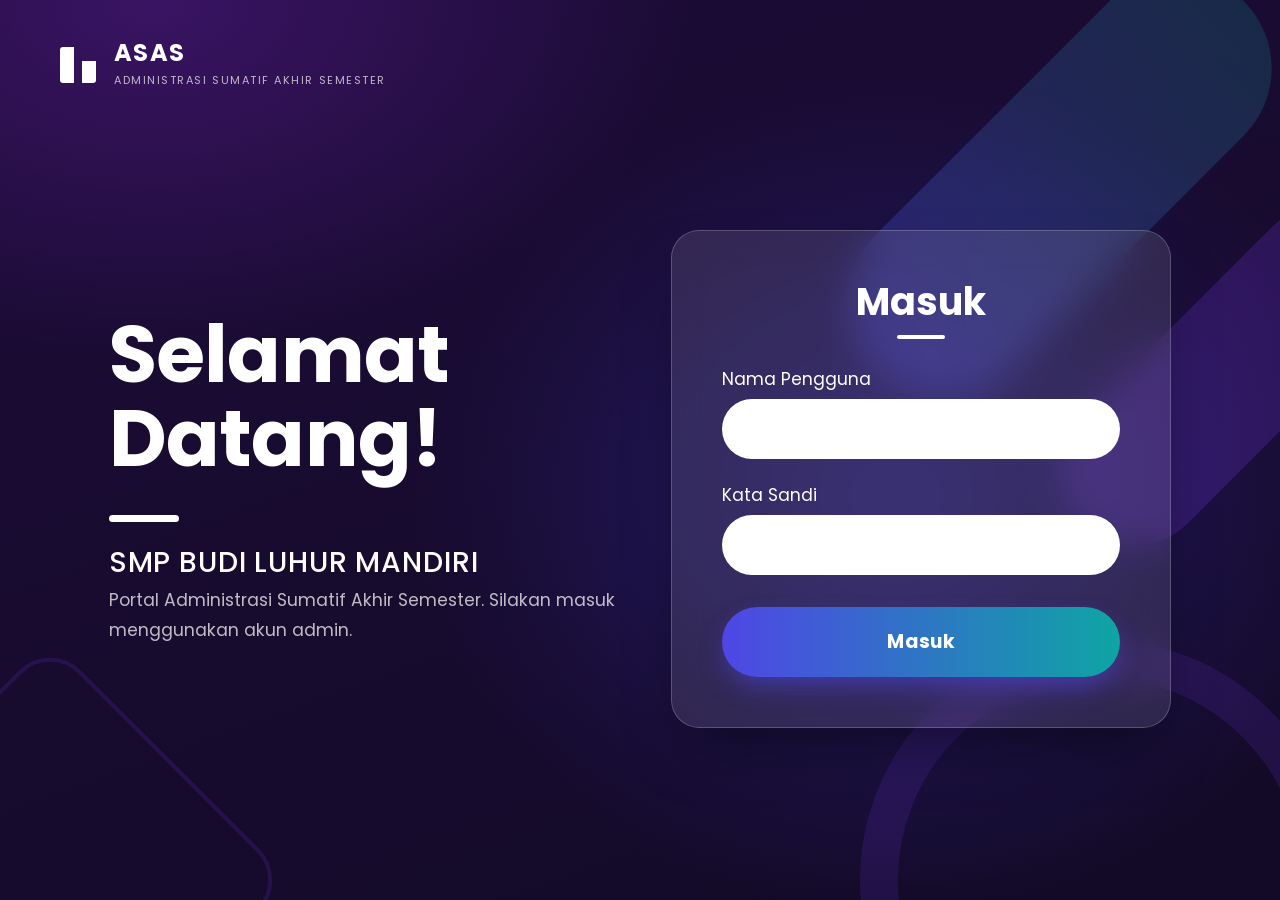
==== index.html @ 79675b24 "Upload pertama" ====
<!DOCTYPE html>
<html lang="id">
<head>
<meta charset="utf-8">
<meta name="viewport" content="width=device-width, initial-scale=1">
<title>ASAS — Administrasi Sumatif Akhir Semester</title>
<meta name="description" content="Aplikasi pembuat Kartu Sumatif, Daftar Hadir, dan Berita Acara sumatif akhir semester.">
<meta name="theme-color" content="#4F46E5">
<link rel="icon" id="favicon" href="data:image/svg+xml,%3Csvg xmlns='http://www.w3.org/2000/svg' viewBox='0 0 32 32'%3E%3Crect width='32' height='32' rx='8' fill='%234F46E5'/%3E%3Cpath d='M9 22V10h3v12zm6 0v-7h3v7zm6 0v-4h3v4z' fill='%23fff'/%3E%3C/svg%3E">
<link rel="preconnect" href="https://script.google.com">
<link rel="preconnect" href="https://script.googleusercontent.com">
<link rel="preconnect" href="https://fonts.googleapis.com">
<link rel="preconnect" href="https://fonts.gstatic.com" crossorigin>
<link rel="stylesheet" href="https://fonts.googleapis.com/css2?family=Inter:wght@400;500;600;700&family=Poppins:wght@400;500;700&display=swap">
<link rel="stylesheet" href="css/style.css">
<script>
/* Sebelum gambar pertama: pasang warna tema & tentukan layar (login / aplikasi) dari cache perangkat → tanpa kedip. */
(function () {
  try {
    var g = function (k) { var v = localStorage.getItem('asas:v1:' + k); return v ? JSON.parse(v) : null; };
    var pub = g('pub') || {}, ses = g('ses');
    var r = document.documentElement;
    if (pub.warna1) r.style.setProperty('--p', pub.warna1);
    if (pub.warna2) r.style.setProperty('--s', pub.warna2);
    r.className = (ses && ses.exp > Date.now() && localStorage.getItem('asas:v1:db')) ? 'is-app' : 'is-login';
  } catch (e) { document.documentElement.className = 'is-login'; }
})();
</script>
</head>
<body>

<!-- ================= HALAMAN LOGIN ================= -->
<div id="login">
  <div class="lg-shape lg-s1"></div><div class="lg-shape lg-s2"></div><div class="lg-shape lg-s3"></div><div class="lg-shape lg-s4"></div>
  <header class="lg-brand">
    <span id="lg-logo" class="lg-logo"></span>
    <span><b>ASAS</b><small id="lg-brand-sub">Administrasi Sumatif Akhir Semester</small></span>
  </header>
  <main class="lg-main">
    <section class="lg-left">
      <h1>Selamat<br>Datang!</h1>
      <span class="lg-bar"></span>
      <h2 id="lg-sekolah"></h2>
      <p>Portal Administrasi Sumatif Akhir Semester. Silakan masuk menggunakan akun admin.</p>
    </section>
    <form id="lg-form" class="lg-card" autocomplete="on">
      <h3>Masuk</h3><span class="lg-bar sm"></span>
      <label for="lg-u">Nama Pengguna</label>
      <input id="lg-u" name="username" autocomplete="username" required>
      <label for="lg-p">Kata Sandi</label>
      <input id="lg-p" name="password" type="password" autocomplete="current-password" required>
      <div id="lg-err" class="lg-err" role="alert"></div>
      <button id="lg-btn" type="submit">Masuk</button>
    </form>
  </main>
</div>

<!-- ================= APLIKASI ================= -->
<div id="app">
  <aside id="side">
    <div class="sd-brand"><span id="sd-logo" class="sd-logo"></span><span><b id="sd-nama">ASAS</b><small>PORTAL ASAS</small></span></div>
    <nav id="nav"></nav>
    <button class="sd-out" data-act="keluar"></button>
  </aside>
  <div id="side-bg" data-act="tutupMenu"></div>
  <div id="main">
    <header id="top">
      <button class="ib only-m" data-act="bukaMenu" aria-label="Menu"></button>
      <div id="crumb"></div>
      <span class="grow"></span>
      <span id="sync" class="chip"></span>
      <span id="ta" class="chip chip-ok hide-m"></span>
      <span class="top-user hide-m"><span class="ava-u"></span><span><b id="top-user">Admin</b><small>Administrator</small></span></span>
    </header>
    <div id="demo-bar" hidden>MODE DEMO — backend belum disambungkan. Data hanya tersimpan di perangkat ini. Isi <code>js/config.js</code> dengan URL /exec untuk memakai Google Sheets.</div>
    <div id="pages"></div>
  </div>
</div>

<div id="toasts" aria-live="polite"></div>
<div id="print-root"></div>

<script defer src="js/config.js"></script>
<script defer src="js/core.js"></script>
<script defer src="js/pages.js"></script>
<script defer src="js/design.js"></script>
<script defer src="js/cetak.js"></script>
</body>
</html>
---- css/style.css ----
/* ============================================================
   ASAS — Lembar gaya (token dari DESIGN.md, warna tema via --p / --s)
   ============================================================ */
:root {
  --p: #4F46E5; --s: #0EA5A4;
  --p-d: color-mix(in srgb, var(--p) 86%, #000);
  --p-50: color-mix(in srgb, var(--p) 9%, #fff);
  --p-100: color-mix(in srgb, var(--p) 16%, #fff);
  --s-50: color-mix(in srgb, var(--s) 12%, #fff);
  --bg: #F8FAFC; --sf: #fff; --tx: #1E293B; --mu: #64748B; --bd: #E2E8F0;
  --ok: #10B981; --ok-bg: #ECFDF5; --ok-tx: #065F46;
  --wa-bg: #FFFBEB; --wa-tx: #92400E; --er-bg: #FEF2F2; --er-tx: #991B1B; --er: #DC2626;
  --r: 8px; --r-lg: 12px;
  --sh: 0 1px 3px 0 rgba(0,0,0,.05); --sh-2: 0 4px 6px -1px rgba(0,0,0,.07), 0 2px 4px -2px rgba(0,0,0,.05);
}
* { box-sizing: border-box; }
html, body { margin: 0; height: 100%; }
body { font: 400 14px/20px Inter, system-ui, -apple-system, "Segoe UI", Roboto, sans-serif; color: var(--tx); background: var(--bg); -webkit-font-smoothing: antialiased; font-feature-settings: "tnum"; }
h1, h2, h3, h4, p { margin: 0; }
button, input, select, textarea { font: inherit; color: inherit; }
button { cursor: pointer; }
svg.ic { width: 20px; height: 20px; flex: none; fill: none; stroke: currentColor; stroke-width: 2; stroke-linecap: round; stroke-linejoin: round; }
[hidden] { display: none !important; }
.grow { flex: 1; }
.mu { color: var(--mu); }
.row { display: flex; align-items: center; gap: 8px; flex-wrap: wrap; }
.mono { font-family: ui-monospace, SFMono-Regular, Menlo, Consolas, monospace; font-size: 13px; }

/* ---------- pergantian layar tanpa kedip ---------- */
#login, #app { display: none; }
.is-login #login { display: flex; }
.is-app #app { display: flex; }

/* ================= LOGIN ================= */
#login { position: fixed; inset: 0; flex-direction: column; overflow: auto; color: #fff; font-family: Poppins, Inter, sans-serif;
  background: radial-gradient(900px 600px at 12% 0%, #3a1463 0%, transparent 60%), radial-gradient(800px 700px at 70% 55%, #241a66 0%, transparent 60%), linear-gradient(160deg, #1d0b38 0%, #170b2e 55%, #120a26 100%);
  background-size: cover; background-position: center; }
#login.has-bg { background-image: linear-gradient(rgba(10,6,24,.55), rgba(10,6,24,.55)), var(--lg-bg); }
#login.has-bg .lg-shape { display: none; }
.lg-shape { position: absolute; pointer-events: none; }
.lg-s1 { width: 520px; height: 190px; right: -40px; top: 90px; border-radius: 999px; transform: rotate(-45deg); background: linear-gradient(90deg, color-mix(in srgb, var(--p) 55%, transparent), color-mix(in srgb, var(--s) 35%, transparent)); opacity: .55; }
.lg-s2 { width: 420px; height: 150px; right: -160px; top: 300px; border-radius: 999px; transform: rotate(-45deg); background: rgba(124,58,237,.22); }
.lg-s3 { width: 480px; height: 480px; right: -60px; bottom: -220px; border-radius: 50%; border: 38px solid rgba(124,58,237,.14); }
.lg-s4 { width: 340px; height: 340px; left: -120px; bottom: -150px; border-radius: 44px; transform: rotate(45deg); border: 4px solid rgba(124,58,237,.16); }
.lg-brand { position: relative; display: flex; align-items: center; gap: 14px; padding: 40px 56px 0; }
.lg-brand b { display: block; font-size: 24px; font-weight: 700; letter-spacing: .06em; line-height: 1.1; }
.lg-brand small { display: block; font-size: 11px; letter-spacing: .14em; text-transform: uppercase; opacity: .7; margin-top: 4px; }
.lg-logo { width: 44px; height: 44px; display: grid; place-items: center; }
.lg-logo img { max-width: 100%; max-height: 100%; object-fit: contain; }
.lg-logo:empty::before { content: ""; width: 36px; height: 36px; background: linear-gradient(#fff, #fff) 0 0 / 14px 36px no-repeat, linear-gradient(#fff, #fff) 22px 14px / 14px 22px no-repeat; border-radius: 3px; }
.lg-main { position: relative; flex: 1; display: flex; align-items: center; justify-content: space-between; gap: 48px; padding: 40px clamp(24px, 8.5vw, 140px) 72px; }
.lg-left { max-width: 620px; }
.lg-left h1 { font-size: clamp(44px, 6.2vw, 84px); line-height: 1.06; font-weight: 700; letter-spacing: -.01em; }
.lg-bar { display: block; width: 70px; height: 7px; border-radius: 4px; background: #fff; margin: 34px 0 30px; }
.lg-bar.sm { width: 48px; height: 4px; margin: 10px auto 30px; }
.lg-left h2 { font-size: clamp(20px, 2.2vw, 30px); font-weight: 500; letter-spacing: .03em; min-height: 1px; }
.lg-left h2:empty { display: none; }
.lg-left p { margin-top: 14px; font-size: clamp(14px, 1.35vw, 18px); line-height: 1.7; opacity: .72; max-width: 600px; }
.lg-card { flex: 0 0 auto; width: min(100%, 500px); padding: 48px 50px 50px; border-radius: 28px; background: rgba(255,255,255,.1); border: 1px solid rgba(255,255,255,.2); -webkit-backdrop-filter: blur(18px); backdrop-filter: blur(18px); box-shadow: 0 30px 60px -20px rgba(0,0,0,.5); display: flex; flex-direction: column; }
.lg-card h3 { text-align: center; font-size: 38px; line-height: 1.2; font-weight: 700; }
.lg-card label { font-size: 17px; margin: 0 0 10px; }
.lg-card input { height: 60px; border-radius: 999px; border: 2px solid transparent; background: #fff; color: #1E293B; padding: 0 26px; font-size: 16px; margin-bottom: 26px; outline: none; }
.lg-card input:focus { border-color: var(--s); box-shadow: 0 0 0 4px color-mix(in srgb, var(--s) 35%, transparent); }
.lg-card button { height: 70px; margin-top: 6px; border: 0; border-radius: 999px; color: #fff; font-size: 19px; font-weight: 700; letter-spacing: .02em; background: linear-gradient(90deg, var(--p), var(--s)); box-shadow: 0 12px 28px -8px color-mix(in srgb, var(--p) 70%, transparent); transition: transform .12s, filter .12s; }
.lg-card button:hover { filter: brightness(1.08); }
.lg-card button:active { transform: scale(.985); }
.lg-card button:disabled { opacity: .75; cursor: progress; }
.lg-err { min-height: 0; font-size: 14px; color: #fecaca; text-align: center; }
.lg-err:not(:empty) { margin: -8px 0 14px; padding: 10px 14px; border-radius: 12px; background: rgba(220,38,38,.25); }
@media (max-width: 900px) {
  .lg-brand { padding: 24px 24px 0; }
  .lg-main { flex-direction: column; align-items: stretch; justify-content: flex-start; gap: 28px; padding: 28px 24px 40px; }
  .lg-left p { display: none; } .lg-bar { margin: 18px 0 16px; height: 5px; }
  .lg-card { width: 100%; padding: 30px 24px 32px; border-radius: 22px; }
  .lg-card h3 { font-size: 28px; } .lg-card input { height: 52px; margin-bottom: 18px; } .lg-card button { height: 56px; font-size: 17px; }
  .lg-card label { font-size: 15px; }
}

/* ================= KERANGKA APLIKASI ================= */
#app { min-height: 100%; }
#side { position: fixed; inset: 0 auto 0 0; width: 240px; background: var(--sf); border-right: 1px solid var(--bd); display: flex; flex-direction: column; z-index: 30; }
.sd-brand { height: 64px; flex: none; display: flex; align-items: center; gap: 12px; padding: 0 20px; border-bottom: 1px solid var(--bd); }
.sd-brand b { display: block; font-size: 15px; font-weight: 600; line-height: 18px; max-width: 150px; white-space: nowrap; overflow: hidden; text-overflow: ellipsis; }
.sd-brand small { display: block; font-size: 11px; letter-spacing: .06em; color: var(--mu); }
.sd-logo { width: 36px; height: 36px; flex: none; border-radius: 9px; display: grid; place-items: center; background: var(--p); color: #fff; overflow: hidden; }
.sd-logo.has-img { background: none; border-radius: 0; }
.sd-logo img { max-width: 100%; max-height: 100%; object-fit: contain; }
#nav { flex: 1; overflow: auto; padding: 14px 0; }
#nav a { display: flex; align-items: center; gap: 12px; height: 44px; margin: 2px 6px 2px 4px; padding: 0 16px 0 17px; border-left: 3px solid transparent; border-radius: 0 8px 8px 0; color: var(--tx); text-decoration: none; font-weight: 500; font-size: 14px; }
#nav a:hover { background: var(--bg); }
#nav a.on { background: var(--p-50); color: var(--p); border-left-color: var(--p); }
.sd-out { display: flex; align-items: center; gap: 12px; height: 60px; padding: 0 24px; border: 0; border-top: 1px solid var(--bd); background: none; color: var(--mu); font-weight: 500; }
.sd-out:hover { color: var(--er); }
#main { flex: 1; min-width: 0; margin-left: 240px; display: flex; flex-direction: column; }
#top { position: sticky; top: 0; z-index: 20; height: 64px; flex: none; display: flex; align-items: center; gap: 14px; padding: 0 32px; background: rgba(255,255,255,.92); backdrop-filter: blur(8px); border-bottom: 1px solid var(--bd); }
#crumb { font-size: 12px; font-weight: 600; letter-spacing: .06em; text-transform: uppercase; color: var(--mu); white-space: nowrap; overflow: hidden; text-overflow: ellipsis; }
#crumb b { color: var(--tx); font-weight: 600; }
.top-user { display: flex; align-items: center; gap: 10px; padding-left: 14px; border-left: 1px solid var(--bd); }
.top-user b { display: block; font-size: 13px; font-weight: 600; line-height: 16px; } .top-user small { display: block; font-size: 12px; color: var(--mu); line-height: 14px; }
.ava-u { width: 36px; height: 36px; border-radius: 50%; background: var(--p); color: #fff; display: grid; place-items: center; }
#demo-bar { padding: 8px 32px; background: var(--wa-bg); color: var(--wa-tx); font-size: 12.5px; border-bottom: 1px solid #FDE68A; }
#demo-bar code { background: #FEF3C7; padding: 1px 5px; border-radius: 4px; }
#pages { padding: 24px 32px 48px; }
.only-m { display: none !important; }
#side-bg { display: none; }
@media (max-width: 1023px) {
  #side { transform: translateX(-100%); transition: transform .2s; box-shadow: var(--sh-2); }
  .menu-open #side { transform: none; }
  .menu-open #side-bg { display: block; position: fixed; inset: 0; background: rgba(15,23,42,.4); z-index: 25; }
  #main { margin-left: 0; } #top { padding: 0 16px; gap: 10px; } #pages { padding: 16px 16px 40px; } #demo-bar { padding: 8px 16px; }
  .only-m { display: inline-grid !important; } .hide-m { display: none !important; }
}

/* ================= KOMPONEN ================= */
.ph { display: flex; align-items: flex-start; gap: 16px; flex-wrap: wrap; margin-bottom: 20px; }
.ph h1 { font-size: 24px; line-height: 32px; font-weight: 600; letter-spacing: -.01em; }
.ph p { color: var(--mu); margin-top: 4px; max-width: 760px; }
.ph .acts { margin-left: auto; display: flex; gap: 8px; flex-wrap: wrap; }
.card { background: var(--sf); border: 1px solid var(--bd); border-radius: var(--r-lg); box-shadow: var(--sh); padding: 24px; }
.card.flush { padding: 0; overflow: hidden; }
.card > h3, .ch h3 { font-size: 16px; line-height: 24px; font-weight: 600; }
.ch { display: flex; align-items: center; gap: 10px; flex-wrap: wrap; margin-bottom: 14px; }
.ch p { color: var(--mu); font-size: 13px; width: 100%; margin-top: -6px; }
.g { display: grid; gap: 24px; }
.g4 { grid-template-columns: repeat(4, minmax(0, 1fr)); } .g2 { grid-template-columns: repeat(2, minmax(0, 1fr)); }
.g-21 { grid-template-columns: minmax(0, 1.55fr) minmax(0, 1fr); } .g-12 { grid-template-columns: minmax(0, 1fr) minmax(0, 1.4fr); }
.mt { margin-top: 24px; }
@media (max-width: 1200px) { .g4 { grid-template-columns: repeat(2, minmax(0, 1fr)); } .g-21, .g-12 { grid-template-columns: 1fr; } }
@media (max-width: 640px) { .g2 { grid-template-columns: 1fr; } .g, .mt { gap: 12px; } .card { padding: 16px; } .kpi b { font-size: 26px; line-height: 32px; } .kpi span.ki { width: 36px; height: 36px; } .ph .acts { margin-left: 0; } }

.kpi { display: flex; align-items: flex-start; justify-content: space-between; gap: 12px; }
.kpi small { display: block; font-size: 12px; font-weight: 500; color: var(--mu); }
.kpi b { display: block; font-size: 32px; line-height: 40px; font-weight: 700; letter-spacing: -.02em; }
.kpi span.ki { width: 48px; height: 48px; border-radius: 50%; display: grid; place-items: center; background: var(--p-50); color: var(--p); }
.kpi span.ki.s { background: var(--s-50); color: var(--s); } .kpi span.ki.w { background: var(--wa-bg); color: var(--wa-tx); } .kpi span.ki.e { background: var(--er-bg); color: var(--er); }
.kpi-f { margin-top: 10px; font-size: 12px; color: var(--mu); }

.btn { display: inline-flex; align-items: center; justify-content: center; gap: 8px; height: 40px; padding: 0 16px; border-radius: var(--r); border: 1px solid var(--bd); background: var(--sf); color: var(--tx); font-size: 14px; font-weight: 600; white-space: nowrap; text-decoration: none; transition: background .12s; }
.btn:hover { background: var(--bg); }
.btn.pri { background: var(--p); border-color: var(--p); color: #fff; } .btn.pri:hover { background: var(--p-d); }
.btn.dan { background: #FEE2E2; border-color: #FEE2E2; color: #B91C1C; } .btn.dan:hover { background: #FECACA; }
.btn.sm { height: 32px; padding: 0 10px; font-size: 13px; } .btn.sm svg.ic { width: 16px; height: 16px; }
.btn:disabled { opacity: .55; cursor: not-allowed; }
.btn svg.ic { width: 18px; height: 18px; }
.ib { display: inline-grid; place-items: center; width: 34px; height: 34px; border: 0; border-radius: var(--r); background: none; color: var(--mu); }
.ib:hover { background: var(--bg); color: var(--tx); } .ib.dan:hover { background: var(--er-bg); color: var(--er); }
.ib svg.ic { width: 18px; height: 18px; }
.in, select.in, textarea.in { width: 100%; height: 40px; padding: 0 12px; border: 1px solid var(--bd); border-radius: var(--r); background: var(--sf); outline: none; }
textarea.in { height: auto; padding: 8px 12px; resize: vertical; }
.in:focus { border-color: var(--p); box-shadow: 0 0 0 2px color-mix(in srgb, var(--p) 20%, transparent); }
.in::placeholder { color: var(--mu); }
.in.sm { height: 32px; font-size: 13px; padding: 0 8px; }
.fld { display: block; margin-bottom: 14px; } .fld > span { display: block; font-size: 12px; font-weight: 500; color: var(--mu); margin-bottom: 6px; }
.fld small { display: block; font-size: 12px; color: var(--mu); margin-top: 4px; }
.f2 { display: grid; grid-template-columns: 1fr 1fr; gap: 0 14px; }
.srch { position: relative; flex: 1 1 240px; max-width: 420px; } .srch svg.ic { position: absolute; left: 12px; top: 10px; color: var(--mu); } .srch .in { padding-left: 40px; }
.chk { display: flex; align-items: center; gap: 10px; cursor: pointer; } .chk input { width: 18px; height: 18px; accent-color: var(--p); flex: none; }
.chip { display: inline-flex; align-items: center; gap: 6px; padding: 3px 10px; border-radius: 999px; font-size: 12px; font-weight: 500; background: var(--p-50); color: var(--p); white-space: nowrap; }
.chip::before { content: ""; width: 6px; height: 6px; border-radius: 50%; background: currentColor; }
.chip-ok { background: var(--ok-bg); color: var(--ok-tx); } .chip-wa { background: var(--wa-bg); color: var(--wa-tx); } .chip-er { background: var(--er-bg); color: var(--er-tx); }
.chip.plain::before { display: none; }
.bdg { display: inline-flex; align-items: center; gap: 5px; padding: 2px 8px; border-radius: 8px; font-size: 12px; font-weight: 500; white-space: nowrap; }
.bdg.ok { background: var(--ok-bg); color: var(--ok-tx); } .bdg.wa { background: var(--wa-bg); color: var(--wa-tx); } .bdg.er { background: var(--er-bg); color: var(--er-tx); } .bdg.pr { background: var(--p-50); color: var(--p); } .bdg.se { background: var(--s-50); color: color-mix(in srgb, var(--s) 75%, #000); }
.seg { display: inline-flex; padding: 3px; gap: 2px; border-radius: var(--r); background: #EEF2F7; }
.seg button { height: 32px; padding: 0 12px; border: 0; border-radius: 6px; background: none; font-size: 13px; font-weight: 500; color: var(--mu); }
.seg button.on { background: var(--sf); color: var(--p); box-shadow: var(--sh); font-weight: 600; }
.stp { display: inline-flex; align-items: center; border: 1px solid var(--bd); border-radius: var(--r); background: var(--sf); }
.stp button { width: 30px; height: 30px; border: 0; background: none; color: var(--mu); font-size: 16px; } .stp button:hover { color: var(--p); }
.stp b { min-width: 30px; text-align: center; font-size: 13px; font-weight: 600; }
.tabs { display: flex; gap: 4px; border-bottom: 1px solid var(--bd); margin-bottom: 20px; overflow: auto; }
.tabs button { height: 42px; padding: 0 16px; border: 0; background: none; font-weight: 600; color: var(--mu); border-bottom: 2px solid transparent; margin-bottom: -1px; white-space: nowrap; }
.tabs button.on { color: var(--p); border-bottom-color: var(--p); }
.tools { display: flex; align-items: center; gap: 10px; flex-wrap: wrap; padding: 16px 20px; }
.tools select.in { width: auto; min-width: 150px; }
.note { display: flex; gap: 10px; padding: 12px 14px; border-radius: var(--r); background: var(--p-50); color: color-mix(in srgb, var(--p) 80%, #000); font-size: 13px; }
.note.wa { background: var(--wa-bg); color: var(--wa-tx); }
.note svg.ic { width: 18px; height: 18px; margin-top: 1px; }
.empty { padding: 44px 20px; text-align: center; color: var(--mu); } .empty b { display: block; color: var(--tx); font-size: 15px; margin-bottom: 4px; }
.bar { height: 8px; border-radius: 99px; background: var(--p-100); overflow: hidden; } .bar i { display: block; height: 100%; border-radius: 99px; background: var(--p); transition: width .3s; }

/* ---------- tabel ---------- */
.tw { overflow-x: auto; }
.tbl { width: 100%; border-collapse: collapse; }
.tbl th { text-align: left; padding: 12px 16px; background: var(--bg); border-bottom: 1px solid var(--bd); border-top: 1px solid var(--bd); font-size: 11px; line-height: 14px; font-weight: 600; letter-spacing: .04em; text-transform: uppercase; color: var(--mu); white-space: nowrap; }
.tbl td { padding: 8px 16px; height: 48px; border-bottom: 1px solid var(--bd); vertical-align: middle; }
.tbl tbody tr:hover { background: var(--bg); }
.tbl tr:last-child td { border-bottom: 0; }
.tbl .r { text-align: right; } .tbl .c { text-align: center; } .tbl .nw { white-space: nowrap; }
.tbl td b { font-weight: 600; }
.ava { width: 36px; height: 36px; border-radius: 50%; display: inline-grid; place-items: center; background: var(--p-50); color: var(--p); font-size: 12px; font-weight: 600; overflow: hidden; vertical-align: middle; }
.ava img { width: 100%; height: 100%; object-fit: cover; }
.pgr { display: flex; align-items: center; gap: 6px; padding: 14px 20px; border-top: 1px solid var(--bd); flex-wrap: wrap; }
.pgr span.grow { color: var(--mu); font-size: 13px; }
.pgr button { min-width: 34px; height: 34px; padding: 0 8px; border: 0; border-radius: var(--r); background: none; font-weight: 500; display: inline-grid; place-items: center; }
.pgr button:hover { background: var(--bg); } .pgr button.on { background: var(--p); color: #fff; } .pgr button:disabled { opacity: .35; cursor: default; }

/* ---------- modal & toast ---------- */
.modal-bg { position: fixed; inset: 0; z-index: 60; background: rgba(15,23,42,.4); display: grid; place-items: center; padding: 16px; overflow: auto; }
.modal { width: min(100%, 480px); max-height: calc(100vh - 32px); display: flex; flex-direction: column; background: var(--sf); border-radius: var(--r-lg); box-shadow: 0 20px 25px -5px rgba(0,0,0,.1); }
.modal.wide { width: min(100%, 880px); }
.modal-h { display: flex; align-items: center; justify-content: space-between; padding: 16px 20px; border-bottom: 1px solid var(--bd); } .modal-h h3 { font-size: 16px; font-weight: 600; }
.modal-b { padding: 20px; overflow: auto; } .modal-f { display: flex; justify-content: flex-end; gap: 8px; padding: 14px 20px; border-top: 1px solid var(--bd); }
#toasts { position: fixed; right: 16px; bottom: 16px; z-index: 80; display: flex; flex-direction: column; gap: 8px; max-width: min(380px, calc(100vw - 32px)); }
.toast { padding: 12px 14px; border-radius: var(--r); background: #1E293B; color: #fff; box-shadow: var(--sh-2); font-size: 13px; animation: tin .18s ease-out; }
.toast.ok { background: #065F46; } .toast.er { background: #B91C1C; }
.toast b { display: block; font-weight: 600; }
@keyframes tin { from { transform: translateY(8px); opacity: 0; } }
@media (prefers-reduced-motion: reduce) { * { animation: none !important; transition: none !important; } }

/* ---------- dashboard ---------- */
.step { display: flex; align-items: center; gap: 14px; padding: 12px; border-radius: var(--r); color: inherit; text-decoration: none; }
.step:hover { background: var(--bg); }
.step .sn { width: 32px; height: 32px; flex: none; border-radius: 50%; display: grid; place-items: center; background: var(--bg); color: var(--mu); border: 1px solid var(--bd); }
.step.done .sn { background: var(--ok-bg); color: var(--ok-tx); border-color: transparent; } .step.done b { text-decoration: line-through; color: var(--mu); }
.step.now { background: var(--p-50); } .step.now .sn { background: var(--sf); color: var(--p); } .step.now b { color: var(--p); }
.step b { display: block; font-weight: 600; } .step small { color: var(--mu); font-size: 13px; }
.step .bdg { margin-left: auto; }
.ses { display: flex; gap: 14px; padding: 12px; border-radius: var(--r); background: var(--bg); margin-bottom: 10px; }
.ses .dt { width: 52px; height: 52px; flex: none; border-radius: var(--r); background: var(--p-100); color: var(--p); text-align: center; padding-top: 6px; font-weight: 700; font-size: 18px; line-height: 20px; }
.ses .dt small { display: block; font-size: 11px; letter-spacing: .04em; }
.ses b { display: block; font-weight: 600; } .ses span { display: block; color: var(--mu); font-size: 13px; }

/* ---------- editor kop & kartu ---------- */
.kl { display: grid; grid-template-columns: minmax(0, 1fr) minmax(0, 1fr); gap: 24px; align-items: start; }
.kl .stick { position: sticky; top: 88px; }
.kop-line { padding: 12px; border-radius: var(--r); background: var(--bg); margin-bottom: 10px; }
.kop-line .row { margin-top: 8px; }
.tg { width: 30px; height: 30px; border: 1px solid var(--bd); border-radius: 6px; background: var(--sf); font-weight: 700; color: var(--mu); display: inline-grid; place-items: center; font-size: 13px; }
.tg.on { background: var(--p); border-color: var(--p); color: #fff; }
.logo-box { display: flex; align-items: center; gap: 12px; padding: 12px; border-radius: var(--r); background: var(--bg); }
.logo-box .th { width: 56px; height: 56px; flex: none; border-radius: var(--r); background: var(--sf); border: 1px dashed var(--bd); display: grid; place-items: center; color: var(--mu); overflow: hidden; }
.logo-box .th img { max-width: 100%; max-height: 100%; }
.pv { background: #E8EDF5; border-radius: var(--r-lg); padding: 20px; overflow: auto; }
.pv-paper { background: #fff; box-shadow: 0 6px 18px rgba(15,23,42,.14); margin: 0 auto; color: #000; }
.kd { display: grid; grid-template-columns: 250px minmax(0, 1fr) 250px; gap: 20px; align-items: start; }
@media (max-width: 1300px) { .kd { grid-template-columns: 230px minmax(0, 1fr); } .kd > :last-child { grid-column: 1 / -1; } .kl { grid-template-columns: 1fr; } .kl .stick { position: static; } }
@media (max-width: 800px) { .kd { grid-template-columns: 1fr; } }
.kd-fld { display: flex; align-items: center; gap: 10px; padding: 9px 10px; border-radius: var(--r); background: var(--bg); margin-bottom: 6px; font-size: 13px; font-weight: 500; }
.kd-canvas { background: #EEF1F8; background-image: radial-gradient(#cbd3e3 1px, transparent 1px); background-size: 14px 14px; border-radius: var(--r-lg); padding: 28px; overflow: auto; min-height: 320px; display: grid; place-items: center; touch-action: none; }
.kd-canvas .kartu { box-shadow: 0 8px 24px rgba(15,23,42,.16); border-color: transparent; }
.kd-canvas .k-el { cursor: move; outline: 1px dashed transparent; }
.kd-canvas .k-el:hover { outline-color: color-mix(in srgb, var(--p) 45%, transparent); }
.kd-canvas .k-el.sel { outline: 1.5px dashed var(--p); background: color-mix(in srgb, var(--p) 6%, transparent); }

.k-h { position: absolute; right: -5px; bottom: -5px; width: 10px; height: 10px; background: #fff; border: 2px solid var(--p); border-radius: 2px; cursor: nwse-resize; }
.sw { position: relative; width: 36px; height: 20px; flex: none; } .sw input { position: absolute; inset: 0; opacity: 0; margin: 0; cursor: pointer; z-index: 1; }
.sw i { position: absolute; inset: 0; border-radius: 99px; background: #CBD5E1; transition: background .15s; } .sw i::after { content: ""; position: absolute; left: 2px; top: 2px; width: 16px; height: 16px; border-radius: 50%; background: #fff; transition: transform .15s; }
.sw input:checked + i { background: var(--p); } .sw input:checked + i::after { transform: translateX(16px); }
.pal { display: grid; grid-template-columns: repeat(3, 1fr); gap: 10px; }
.pal button { padding: 14px 8px 12px; border: 1px solid var(--bd); border-radius: var(--r); background: var(--sf); text-align: center; font-size: 13px; font-weight: 500; }
.pal button.on { border: 2px solid var(--p); padding: 13px 7px 11px; }
.pal button span { display: block; height: 26px; margin-bottom: 8px; } .pal button i { display: inline-block; width: 26px; height: 26px; border-radius: 50%; margin: 0 -4px; }
.pal small { display: block; color: var(--mu); font-size: 11px; }
.clr { display: flex; align-items: center; gap: 10px; } .clr input[type=color] { width: 48px; height: 40px; padding: 0; border: 1px solid var(--bd); border-radius: var(--r); background: none; }
.drop { border: 2px dashed var(--bd); border-radius: var(--r-lg); padding: 28px 16px; text-align: center; color: var(--mu); }
.drop.over { border-color: var(--p); background: var(--p-50); }
.mini-login { aspect-ratio: 16 / 9; border-radius: var(--r); overflow: hidden; position: relative; color: #fff; font-family: Poppins, sans-serif; background: linear-gradient(160deg, #2a0f52, #150a2b); background-size: cover; background-position: center; display: flex; align-items: center; justify-content: space-between; padding: 6% 7%; }
.mini-login h4 { font-size: clamp(16px, 2.4vw, 26px); line-height: 1.1; font-weight: 700; } .mini-login small { display: block; margin-top: 8px; opacity: .8; font-size: 11px; }
.mini-login .mc { width: 38%; padding: 12px; border-radius: 12px; background: rgba(255,255,255,.12); border: 1px solid rgba(255,255,255,.2); backdrop-filter: blur(6px); font-size: 11px; text-align: center; }
.mini-login .mc i { display: block; height: 14px; border-radius: 99px; background: #fff; margin: 8px 0; } .mini-login .mc u { display: block; height: 18px; border-radius: 99px; background: linear-gradient(90deg, var(--p), var(--s)); margin-top: 10px; }

/* ================= DOKUMEN CETAK (satuan mm/pt) ================= */
.kop { font-family: "Times New Roman", Times, serif; color: #000; }
.kop-row { display: flex; align-items: center; gap: 2mm; }
.kop-side { display: flex; align-items: center; justify-content: center; gap: 1mm; flex: none; }
.kop-side img { display: block; width: auto; }
.kop-teks { flex: 1; min-width: 0; line-height: 1.18; }
.kop-garis { border-top: solid #000; border-bottom: solid #000; margin-top: 1.2mm; }
.kartu { position: relative; overflow: hidden; background: #fff; color: #000; font-family: Arial, Helvetica, sans-serif; border: .25mm dashed #9aa3b2; line-height: 1.25; }
.kartu.solid { border-style: solid; border-color: #000; } .kartu.none { border-color: transparent; }
.k-el { position: absolute; }
.k-judul { text-align: center; font-weight: 700; } .k-judul small { display: block; font-weight: 400; font-size: .82em; }
.k-f { display: flex; white-space: nowrap; overflow: hidden; } .k-f > span:first-child { flex: none; } .k-f > i { flex: none; font-style: normal; width: 1.6em; text-align: center; } .k-f > span:last-child { overflow: hidden; text-overflow: ellipsis; }
.k-foto { border: .25mm solid #555; display: grid; place-items: center; overflow: hidden; color: #777; font-size: 6pt; text-align: center; background: #f4f5f7; }
.k-foto img { width: 100%; height: 100%; object-fit: cover; display: block; }
.k-ttd { text-align: left; } .k-ttd .sig { height: 2.6em; display: flex; align-items: center; } .k-ttd .sig img { max-height: 3.6em; max-width: 100%; margin: -.5em 0; } .k-ttd u { font-weight: 700; }
.k-sheet { display: grid; align-content: start; }
.doc { font-family: "Times New Roman", Times, serif; font-size: 12pt; color: #000; line-height: 1.35; }
.doc h2 { font-size: 13pt; text-align: center; margin-top: 4mm; text-decoration: underline; } .doc h2 + p { text-align: center; font-weight: 700; margin-bottom: 4mm; }
.doc table { border-collapse: collapse; width: 100%; }
.doc .inf td { padding: .6mm 1mm; vertical-align: top; } .doc .inf td:first-child { width: 36mm; } .doc .inf td:nth-child(2) { width: 4mm; }
.doc .grid th, .doc .grid td { border: .3mm solid #000; padding: .3mm 2mm; line-height: 1.15; font-size: 11pt; } .doc .grid th { text-align: center; font-size: 11pt; } .doc .grid thead { display: table-header-group; } .doc .grid tr { break-inside: avoid; }
.doc .sgn { display: flex; justify-content: space-between; margin-top: 8mm; break-inside: avoid; } .doc .sgn > div { width: 70mm; } .doc .sgn .sp { height: 20mm; display: flex; align-items: center; } .doc .sgn .sp img { max-height: 24mm; max-width: 60mm; }
.doc .dots { border-bottom: .3mm dotted #000; height: 7.5mm; }
.doc.rep { font-family: Arial, Helvetica, sans-serif; font-size: 9.5pt; } .doc.rep .grid th { font-size: 9pt; background: #eee; } .doc.rep .grid td { padding: .8mm 1.6mm; }
#print-root { display: none; }
@media print {
  html, body { height: auto; background: #fff; }
  body > *:not(#print-root) { display: none !important; }
  #print-root { display: block; }
  .pg:not(:last-child) { break-after: page; page-break-after: always; }
  * { -webkit-print-color-adjust: exact; print-color-adjust: exact; }
}
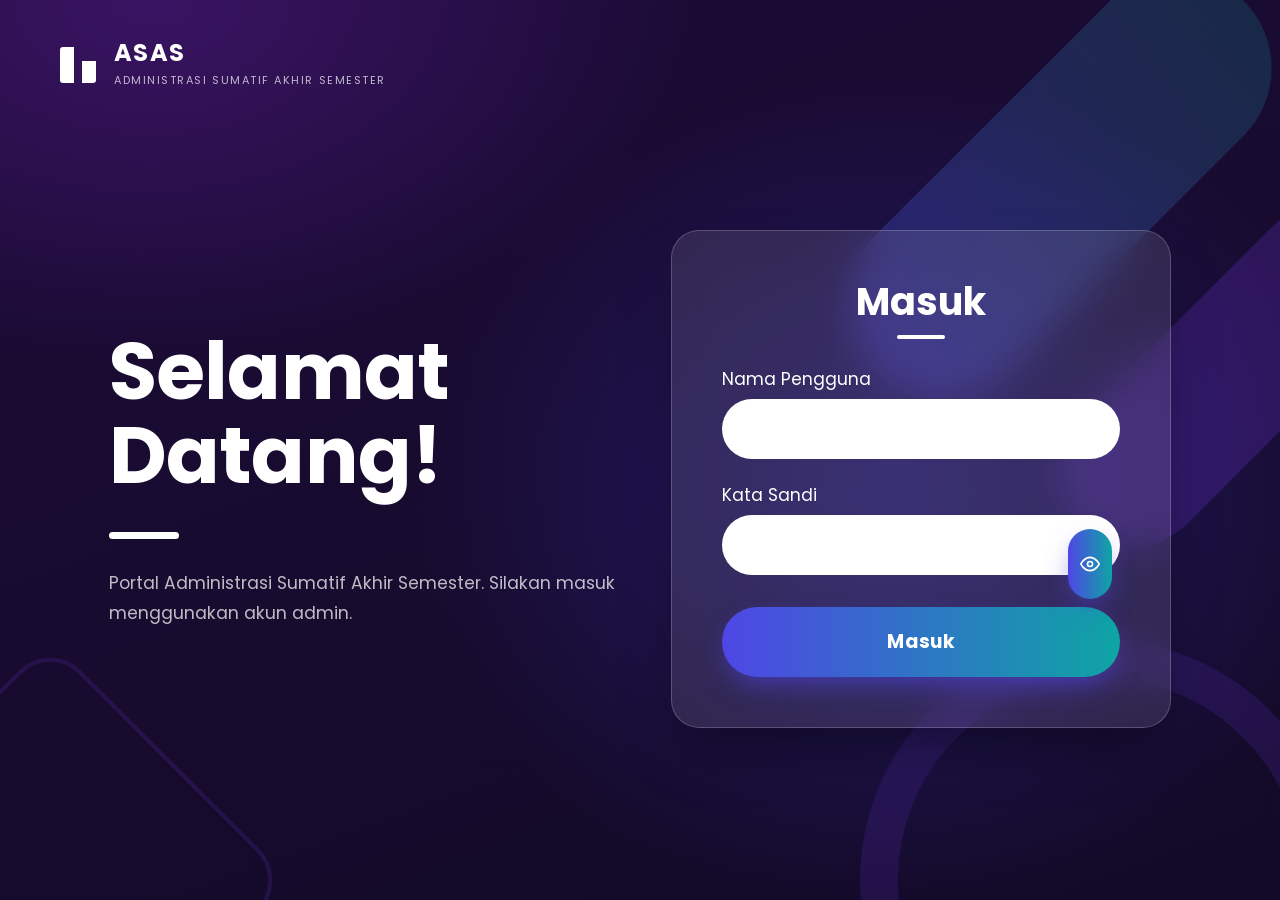
==== commit 96dfd7cc: "update v1.1.1" ====
--- a/index.html
+++ b/index.html
@@ -2,11 +2,17 @@
 <html lang="id">
 <head>
 <meta charset="utf-8">
-<meta name="viewport" content="width=device-width, initial-scale=1">
+<meta name="viewport" content="width=device-width, initial-scale=1, viewport-fit=cover">
 <title>ASAS — Administrasi Sumatif Akhir Semester</title>
 <meta name="description" content="Aplikasi pembuat Kartu Sumatif, Daftar Hadir, dan Berita Acara sumatif akhir semester.">
 <meta name="theme-color" content="#4F46E5">
-<link rel="icon" id="favicon" href="data:image/svg+xml,%3Csvg xmlns='http://www.w3.org/2000/svg' viewBox='0 0 32 32'%3E%3Crect width='32' height='32' rx='8' fill='%234F46E5'/%3E%3Cpath d='M9 22V10h3v12zm6 0v-7h3v7zm6 0v-4h3v4z' fill='%23fff'/%3E%3C/svg%3E">
+<link rel="icon" id="favicon" type="image/png" href="icons/favicon-32.png">
+<link rel="manifest" href="manifest.webmanifest">
+<link rel="apple-touch-icon" href="icons/apple-touch-icon.png">
+<meta name="mobile-web-app-capable" content="yes">
+<meta name="apple-mobile-web-app-capable" content="yes">
+<meta name="apple-mobile-web-app-title" content="ASAS">
+<meta name="apple-mobile-web-app-status-bar-style" content="default">
 <link rel="preconnect" href="https://script.google.com">
 <link rel="preconnect" href="https://script.googleusercontent.com">
 <link rel="preconnect" href="https://fonts.googleapis.com">
@@ -48,9 +54,10 @@
       <label for="lg-u">Nama Pengguna</label>
       <input id="lg-u" name="username" autocomplete="username" required>
       <label for="lg-p">Kata Sandi</label>
-      <input id="lg-p" name="password" type="password" autocomplete="current-password" required>
+      <span class="lg-pw"><input id="lg-p" name="password" type="password" autocomplete="current-password" required><button type="button" id="lg-eye" aria-label="Tampilkan kata sandi"></button></span>
       <div id="lg-err" class="lg-err" role="alert"></div>
       <button id="lg-btn" type="submit">Masuk</button>
+      <button type="button" class="lg-install" data-pwa-install hidden>Instal aplikasi</button>
     </form>
   </main>
 </div>
@@ -60,6 +67,7 @@
   <aside id="side">
     <div class="sd-brand"><span id="sd-logo" class="sd-logo"></span><span><b id="sd-nama">ASAS</b><small>PORTAL ASAS</small></span></div>
     <nav id="nav"></nav>
+    <button class="sd-install" data-pwa-install hidden>Instal aplikasi</button>
     <button class="sd-out" data-act="keluar"></button>
   </aside>
   <div id="side-bg" data-act="tutupMenu"></div>
@@ -85,5 +93,6 @@
 <script defer src="js/pages.js"></script>
 <script defer src="js/design.js"></script>
 <script defer src="js/cetak.js"></script>
+<script defer src="pwa.js"></script>
 </body>
 </html>
--- a/css/style.css
+++ b/css/style.css
@@ -60,6 +60,11 @@
 .lg-card h3 { text-align: center; font-size: 38px; line-height: 1.2; font-weight: 700; }
 .lg-card label { font-size: 17px; margin: 0 0 10px; }
 .lg-card input { height: 60px; border-radius: 999px; border: 2px solid transparent; background: #fff; color: #1E293B; padding: 0 26px; font-size: 16px; margin-bottom: 26px; outline: none; }
+.lg-pw { position: relative; display: block; } .lg-pw input { width: 100%; padding-right: 62px; }
+.lg-pw button { position: absolute; right: 8px; top: 8px; width: 44px; height: 44px; margin: 0; padding: 0; border-radius: 50%; background: none; box-shadow: none; color: #64748B; display: grid; place-items: center; }
+.lg-pw button:hover { background: #F1F5F9; filter: none; }
+.lg-card button.lg-install { height: 46px; margin-top: 14px; background: rgba(255,255,255,.12); border: 1px solid rgba(255,255,255,.3); box-shadow: none; font-size: 15px; font-weight: 500; }
+.sd-install { margin: 0 12px 10px; height: 38px; border: 1px dashed var(--bd); border-radius: var(--r); background: var(--p-50); color: var(--p); font-weight: 600; font-size: 13px; }
 .lg-card input:focus { border-color: var(--s); box-shadow: 0 0 0 4px color-mix(in srgb, var(--s) 35%, transparent); }
 .lg-card button { height: 70px; margin-top: 6px; border: 0; border-radius: 999px; color: #fff; font-size: 19px; font-weight: 700; letter-spacing: .02em; background: linear-gradient(90deg, var(--p), var(--s)); box-shadow: 0 12px 28px -8px color-mix(in srgb, var(--p) 70%, transparent); transition: transform .12s, filter .12s; }
 .lg-card button:hover { filter: brightness(1.08); }
@@ -72,7 +77,7 @@
   .lg-main { flex-direction: column; align-items: stretch; justify-content: flex-start; gap: 28px; padding: 28px 24px 40px; }
   .lg-left p { display: none; } .lg-bar { margin: 18px 0 16px; height: 5px; }
   .lg-card { width: 100%; padding: 30px 24px 32px; border-radius: 22px; }
-  .lg-card h3 { font-size: 28px; } .lg-card input { height: 52px; margin-bottom: 18px; } .lg-card button { height: 56px; font-size: 17px; }
+  .lg-card h3 { font-size: 28px; } .lg-card input { height: 52px; margin-bottom: 18px; } .lg-pw button { top: 4px; } .lg-card button { height: 56px; font-size: 17px; }
   .lg-card label { font-size: 15px; }
 }
 
@@ -268,7 +273,10 @@
 .kop-garis { border-top: solid #000; border-bottom: solid #000; margin-top: 1.2mm; }
 .kartu { position: relative; overflow: hidden; background: #fff; color: #000; font-family: Arial, Helvetica, sans-serif; border: .25mm dashed #9aa3b2; line-height: 1.25; }
 .kartu.solid { border-style: solid; border-color: #000; } .kartu.none { border-color: transparent; }
-.k-el { position: absolute; }
+.k-el { position: absolute; z-index: 2; }
+.k-bg { position: absolute; inset: 0; z-index: 0; background-size: 100% 100%; background-repeat: no-repeat; }
+.k-stempel { z-index: 1; } .k-stempel img { display: block; width: 100%; height: auto; }
+.k-stempel.kosong { border: .3mm dashed #7c8aa5; border-radius: 50%; aspect-ratio: 1; display: grid; place-items: center; font-size: 6pt; color: #7c8aa5; }
 .k-judul { text-align: center; font-weight: 700; } .k-judul small { display: block; font-weight: 400; font-size: .82em; }
 .k-f { display: flex; white-space: nowrap; overflow: hidden; } .k-f > span:first-child { flex: none; } .k-f > i { flex: none; font-style: normal; width: 1.6em; text-align: center; } .k-f > span:last-child { overflow: hidden; text-overflow: ellipsis; }
 .k-foto { border: .25mm solid #555; display: grid; place-items: center; overflow: hidden; color: #777; font-size: 6pt; text-align: center; background: #f4f5f7; }
@@ -280,6 +288,7 @@
 .doc table { border-collapse: collapse; width: 100%; }
 .doc .inf td { padding: .6mm 1mm; vertical-align: top; } .doc .inf td:first-child { width: 36mm; } .doc .inf td:nth-child(2) { width: 4mm; }
 .doc .grid th, .doc .grid td { border: .3mm solid #000; padding: .3mm 2mm; line-height: 1.15; font-size: 11pt; } .doc .grid th { text-align: center; font-size: 11pt; } .doc .grid thead { display: table-header-group; } .doc .grid tr { break-inside: avoid; }
+.doc .sgn.tengah { justify-content: center; text-align: center; margin-top: 5mm; } .doc .sgn.tengah .sp { justify-content: center; }
 .doc .sgn { display: flex; justify-content: space-between; margin-top: 8mm; break-inside: avoid; } .doc .sgn > div { width: 70mm; } .doc .sgn .sp { height: 20mm; display: flex; align-items: center; } .doc .sgn .sp img { max-height: 24mm; max-width: 60mm; }
 .doc .dots { border-bottom: .3mm dotted #000; height: 7.5mm; }
 .doc.rep { font-family: Arial, Helvetica, sans-serif; font-size: 9.5pt; } .doc.rep .grid th { font-size: 9pt; background: #eee; } .doc.rep .grid td { padding: .8mm 1.6mm; }
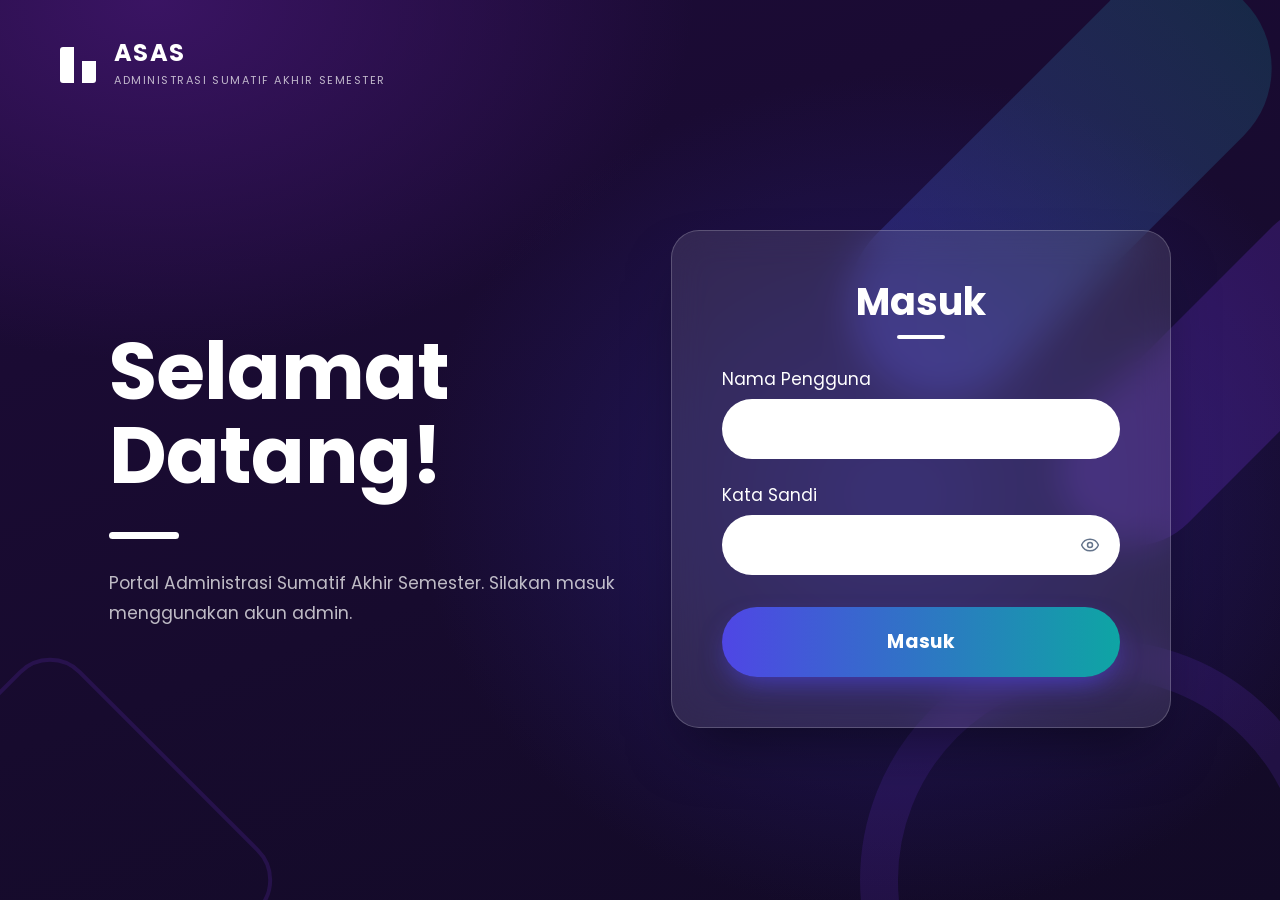
==== commit 0a7462fd: "Perbarui v1.1.3" ====
--- a/index.html
+++ b/index.html
@@ -21,13 +21,30 @@
 <link rel="stylesheet" href="css/style.css">
 <script>
 /* Sebelum gambar pertama: pasang warna tema & tentukan layar (login / aplikasi) dari cache perangkat → tanpa kedip. */
+/* Mode gelap/terang disimpan per perangkat: 'light' | 'dark' | 'auto' (ikuti sistem). */
+window.asasMode = function () {
+  var m = 'light'; try { m = JSON.parse(localStorage.getItem('asas:v1:mode')) || 'light'; } catch (e) { }
+  return m === 'dark' || (m === 'auto' && window.matchMedia && matchMedia('(prefers-color-scheme: dark)').matches) ? 'dark' : 'light';
+};
+/* Warna menu samping mengikuti warna tema; tulisan otomatis putih atau gelap agar selalu terbaca. */
+window.asasTone = function (p) {
+  var r = document.documentElement, gelap = r.getAttribute('data-theme') === 'dark';
+  var n = parseInt((/^#[0-9a-f]{6}$/i.test(p || '') ? p : '#4F46E5').slice(1), 16), c = [n >> 16 & 255, n >> 8 & 255, n & 255];
+  if (gelap) c = c.map(function (v, i) { return Math.round(v * .5 + [11, 18, 32][i] * .5); });
+  var L = c.map(function (v) { v /= 255; return v <= .03928 ? v / 12.92 : Math.pow((v + .055) / 1.055, 2.4); });
+  L = .2126 * L[0] + .7152 * L[1] + .0722 * L[2];
+  r.style.setProperty('--side-bg', 'rgb(' + c.join(',') + ')');
+  r.style.setProperty('--side-rgb', 1.05 / (L + .05) >= 3 ? '255,255,255' : '15,23,42');
+};
 (function () {
   try {
     var g = function (k) { var v = localStorage.getItem('asas:v1:' + k); return v ? JSON.parse(v) : null; };
     var pub = g('pub') || {}, ses = g('ses');
     var r = document.documentElement;
+    r.setAttribute('data-theme', asasMode());
     if (pub.warna1) r.style.setProperty('--p', pub.warna1);
     if (pub.warna2) r.style.setProperty('--s', pub.warna2);
+    asasTone(pub.warna1);
     r.className = (ses && ses.exp > Date.now() && localStorage.getItem('asas:v1:db')) ? 'is-app' : 'is-login';
   } catch (e) { document.documentElement.className = 'is-login'; }
 })();
@@ -77,6 +94,7 @@
       <div id="crumb"></div>
       <span class="grow"></span>
       <span id="sync" class="chip"></span>
+      <button class="ib" id="mode-btn" data-act="mode"></button>
       <span id="ta" class="chip chip-ok hide-m"></span>
       <span class="top-user hide-m"><span class="ava-u"></span><span><b id="top-user">Admin</b><small>Administrator</small></span></span>
     </header>
--- a/css/style.css
+++ b/css/style.css
@@ -2,16 +2,37 @@
    ASAS — Lembar gaya (token dari DESIGN.md, warna tema via --p / --s)
    ============================================================ */
 :root {
+  color-scheme: light;
   --p: #4F46E5; --s: #0EA5A4;
   --p-d: color-mix(in srgb, var(--p) 86%, #000);
   --p-50: color-mix(in srgb, var(--p) 9%, #fff);
   --p-100: color-mix(in srgb, var(--p) 16%, #fff);
   --s-50: color-mix(in srgb, var(--s) 12%, #fff);
-  --bg: #F8FAFC; --sf: #fff; --tx: #1E293B; --mu: #64748B; --bd: #E2E8F0;
+  --p-tx: var(--p); --p-ink: color-mix(in srgb, var(--p) 80%, #000); --s-ink: color-mix(in srgb, var(--s) 75%, #000);
+  --bg: #F8FAFC; --sf: #fff; --tx: #1E293B; --mu: #64748B; --bd: #E2E8F0; --bd2: #CBD5E1;
   --ok: #10B981; --ok-bg: #ECFDF5; --ok-tx: #065F46;
-  --wa-bg: #FFFBEB; --wa-tx: #92400E; --er-bg: #FEF2F2; --er-tx: #991B1B; --er: #DC2626;
+  --wa-bg: #FFFBEB; --wa-tx: #92400E; --wa-bd: #FDE68A; --er-bg: #FEE2E2; --er-bg2: #FECACA; --er-tx: #991B1B; --er: #DC2626;
+  --seg: #EEF2F7; --pv: #E8EDF5; --cv: #EEF1F8; --cv-dot: #cbd3e3; --top-bg: rgba(255,255,255,.92);
+  --side-bg: var(--p); --side-rgb: 255,255,255;
+  --side-fg: rgb(var(--side-rgb)); --side-mu: rgba(var(--side-rgb), .8); --side-line: rgba(var(--side-rgb), .16);
+  --side-hover: rgba(var(--side-rgb), .1); --side-on: rgba(var(--side-rgb), .18);
   --r: 8px; --r-lg: 12px;
   --sh: 0 1px 3px 0 rgba(0,0,0,.05); --sh-2: 0 4px 6px -1px rgba(0,0,0,.07), 0 2px 4px -2px rgba(0,0,0,.05);
+}
+/* ---------- MODE GELAP ---------- */
+html[data-theme="dark"] {
+  color-scheme: dark;
+  --p-d: color-mix(in srgb, var(--p) 80%, #fff);
+  --p-50: color-mix(in srgb, var(--p) 20%, #121B2E);
+  --p-100: color-mix(in srgb, var(--p) 32%, #121B2E);
+  --s-50: color-mix(in srgb, var(--s) 20%, #121B2E);
+  --p-tx: color-mix(in srgb, var(--p) 50%, #fff); --p-ink: color-mix(in srgb, var(--p) 35%, #fff); --s-ink: color-mix(in srgb, var(--s) 50%, #fff);
+  --bg: #0B1220; --sf: #121B2E; --tx: #E2E8F0; --mu: #94A3B8; --bd: #24324B; --bd2: #3A4A66;
+  --ok-bg: rgba(16,185,129,.16); --ok-tx: #6EE7B7;
+  --wa-bg: rgba(245,158,11,.14); --wa-tx: #FCD34D; --wa-bd: rgba(245,158,11,.3); --er-bg: rgba(239,68,68,.16); --er-bg2: rgba(239,68,68,.28); --er-tx: #FCA5A5; --er: #F87171;
+  --seg: #0B1220; --pv: #0A101E; --cv: #0E1628; --cv-dot: #26344F; --top-bg: rgba(18,27,46,.9);
+  --side-bg: color-mix(in srgb, var(--p) 50%, #0B1220);
+  --sh: 0 1px 3px 0 rgba(0,0,0,.4); --sh-2: 0 8px 20px -6px rgba(0,0,0,.55);
 }
 * { box-sizing: border-box; }
 html, body { margin: 0; height: 100%; }
@@ -60,11 +81,15 @@
 .lg-card h3 { text-align: center; font-size: 38px; line-height: 1.2; font-weight: 700; }
 .lg-card label { font-size: 17px; margin: 0 0 10px; }
 .lg-card input { height: 60px; border-radius: 999px; border: 2px solid transparent; background: #fff; color: #1E293B; padding: 0 26px; font-size: 16px; margin-bottom: 26px; outline: none; }
-.lg-pw { position: relative; display: block; } .lg-pw input { width: 100%; padding-right: 62px; }
-.lg-pw button { position: absolute; right: 8px; top: 8px; width: 44px; height: 44px; margin: 0; padding: 0; border-radius: 50%; background: none; box-shadow: none; color: #64748B; display: grid; place-items: center; }
-.lg-pw button:hover { background: #F1F5F9; filter: none; }
 .lg-card button.lg-install { height: 46px; margin-top: 14px; background: rgba(255,255,255,.12); border: 1px solid rgba(255,255,255,.3); box-shadow: none; font-size: 15px; font-weight: 500; }
-.sd-install { margin: 0 12px 10px; height: 38px; border: 1px dashed var(--bd); border-radius: var(--r); background: var(--p-50); color: var(--p); font-weight: 600; font-size: 13px; }
+.sd-install { margin: 0 12px 10px; height: 38px; border: 1px dashed var(--side-line); border-radius: var(--r); background: var(--side-hover); color: var(--side-fg); font-weight: 600; font-size: 13px; }
+.lg-pw { position: relative; display: block; margin-bottom: 26px; }
+.lg-card .lg-pw input { width: 100%; padding-right: 60px; margin-bottom: 0; }
+.lg-card .lg-pw button { position: absolute; right: 10px; top: 50%; transform: translateY(-50%); width: 40px; height: 40px; margin: 0; padding: 0; border: 0; border-radius: 50%; background: transparent; box-shadow: none; color: #64748B; display: grid; place-items: center; letter-spacing: 0; transition: background .15s, color .15s; }
+.lg-card .lg-pw button:hover { background: #EEF2F7; color: #1E293B; filter: none; }
+.lg-card .lg-pw button:active { transform: translateY(-50%); }
+.lg-card .lg-pw button:focus-visible { outline: 2px solid var(--p); outline-offset: 1px; }
+.lg-card .lg-pw button svg.ic { width: 20px; height: 20px; stroke-width: 1.8; }
 .lg-card input:focus { border-color: var(--s); box-shadow: 0 0 0 4px color-mix(in srgb, var(--s) 35%, transparent); }
 .lg-card button { height: 70px; margin-top: 6px; border: 0; border-radius: 999px; color: #fff; font-size: 19px; font-weight: 700; letter-spacing: .02em; background: linear-gradient(90deg, var(--p), var(--s)); box-shadow: 0 12px 28px -8px color-mix(in srgb, var(--p) 70%, transparent); transition: transform .12s, filter .12s; }
 .lg-card button:hover { filter: brightness(1.08); }
@@ -77,37 +102,52 @@
   .lg-main { flex-direction: column; align-items: stretch; justify-content: flex-start; gap: 28px; padding: 28px 24px 40px; }
   .lg-left p { display: none; } .lg-bar { margin: 18px 0 16px; height: 5px; }
   .lg-card { width: 100%; padding: 30px 24px 32px; border-radius: 22px; }
-  .lg-card h3 { font-size: 28px; } .lg-card input { height: 52px; margin-bottom: 18px; } .lg-pw button { top: 4px; } .lg-card button { height: 56px; font-size: 17px; }
+  .lg-card h3 { font-size: 28px; } .lg-card input { height: 52px; margin-bottom: 18px; } .lg-pw { margin-bottom: 18px; } .lg-card button { height: 56px; font-size: 17px; }
   .lg-card label { font-size: 15px; }
 }
 
 /* ================= KERANGKA APLIKASI ================= */
 #app { min-height: 100%; }
-#side { position: fixed; inset: 0 auto 0 0; width: 240px; background: var(--sf); border-right: 1px solid var(--bd); display: flex; flex-direction: column; z-index: 30; }
-.sd-brand { height: 64px; flex: none; display: flex; align-items: center; gap: 12px; padding: 0 20px; border-bottom: 1px solid var(--bd); }
+#side { position: fixed; inset: 0 auto 0 0; width: 240px; background: var(--side-bg); color: var(--side-fg); display: flex; flex-direction: column; z-index: 30; }
+.sd-brand { height: 64px; flex: none; display: flex; align-items: center; gap: 12px; padding: 0 20px; border-bottom: 1px solid var(--side-line); }
 .sd-brand b { display: block; font-size: 15px; font-weight: 600; line-height: 18px; max-width: 150px; white-space: nowrap; overflow: hidden; text-overflow: ellipsis; }
-.sd-brand small { display: block; font-size: 11px; letter-spacing: .06em; color: var(--mu); }
-.sd-logo { width: 36px; height: 36px; flex: none; border-radius: 9px; display: grid; place-items: center; background: var(--p); color: #fff; overflow: hidden; }
-.sd-logo.has-img { background: none; border-radius: 0; }
+.sd-brand small { display: block; font-size: 11px; letter-spacing: .06em; color: var(--side-mu); }
+.sd-logo { width: 36px; height: 36px; flex: none; border-radius: 9px; display: grid; place-items: center; background: var(--side-on); color: var(--side-fg); overflow: hidden; }
+.sd-logo.has-img { background: #fff; padding: 3px; }
 .sd-logo img { max-width: 100%; max-height: 100%; object-fit: contain; }
-#nav { flex: 1; overflow: auto; padding: 14px 0; }
-#nav a { display: flex; align-items: center; gap: 12px; height: 44px; margin: 2px 6px 2px 4px; padding: 0 16px 0 17px; border-left: 3px solid transparent; border-radius: 0 8px 8px 0; color: var(--tx); text-decoration: none; font-weight: 500; font-size: 14px; }
-#nav a:hover { background: var(--bg); }
-#nav a.on { background: var(--p-50); color: var(--p); border-left-color: var(--p); }
-.sd-out { display: flex; align-items: center; gap: 12px; height: 60px; padding: 0 24px; border: 0; border-top: 1px solid var(--bd); background: none; color: var(--mu); font-weight: 500; }
-.sd-out:hover { color: var(--er); }
+#nav { flex: 1; overflow-x: hidden; overflow-y: auto; scrollbar-width: none; padding: 14px 0; }
+#nav::-webkit-scrollbar { display: none; }
+#nav a { display: flex; align-items: center; gap: 12px; height: 44px; margin: 2px 6px 2px 4px; padding: 0 16px 0 17px; border-left: 3px solid transparent; border-radius: 0 8px 8px 0; color: var(--side-mu); text-decoration: none; font-weight: 500; font-size: 14px; transition: background .12s, color .12s; }
+#nav a:hover { background: var(--side-hover); color: var(--side-fg); }
+#nav a.on { background: var(--side-on); color: var(--side-fg); border-left-color: var(--side-fg); font-weight: 600; }
+.sd-out { display: flex; align-items: center; gap: 12px; height: 60px; padding: 0 24px; border: 0; border-top: 1px solid var(--side-line); background: none; color: var(--side-mu); font-weight: 500; }
+.sd-out:hover { color: var(--side-fg); background: var(--side-hover); }
 #main { flex: 1; min-width: 0; margin-left: 240px; display: flex; flex-direction: column; }
-#top { position: sticky; top: 0; z-index: 20; height: 64px; flex: none; display: flex; align-items: center; gap: 14px; padding: 0 32px; background: rgba(255,255,255,.92); backdrop-filter: blur(8px); border-bottom: 1px solid var(--bd); }
+#top { position: sticky; top: 0; z-index: 20; height: 64px; flex: none; display: flex; align-items: center; gap: 14px; padding: 0 32px; background: var(--top-bg); backdrop-filter: blur(8px); border-bottom: 1px solid var(--bd); }
 #crumb { font-size: 12px; font-weight: 600; letter-spacing: .06em; text-transform: uppercase; color: var(--mu); white-space: nowrap; overflow: hidden; text-overflow: ellipsis; }
 #crumb b { color: var(--tx); font-weight: 600; }
 .top-user { display: flex; align-items: center; gap: 10px; padding-left: 14px; border-left: 1px solid var(--bd); }
 .top-user b { display: block; font-size: 13px; font-weight: 600; line-height: 16px; } .top-user small { display: block; font-size: 12px; color: var(--mu); line-height: 14px; }
 .ava-u { width: 36px; height: 36px; border-radius: 50%; background: var(--p); color: #fff; display: grid; place-items: center; }
-#demo-bar { padding: 8px 32px; background: var(--wa-bg); color: var(--wa-tx); font-size: 12.5px; border-bottom: 1px solid #FDE68A; }
-#demo-bar code { background: #FEF3C7; padding: 1px 5px; border-radius: 4px; }
+#demo-bar { padding: 8px 32px; background: var(--wa-bg); color: var(--wa-tx); font-size: 12.5px; border-bottom: 1px solid var(--wa-bd); }
+#demo-bar code { background: var(--wa-bd); padding: 1px 5px; border-radius: 4px; }
 #pages { padding: 24px 32px 48px; }
 .only-m { display: none !important; }
 #side-bg { display: none; }
+/* Desktop: menu samping hanya ikon; melebar & menampilkan tulisan saat kursor mendekat */
+@media (min-width: 1024px) {
+  #side { width: 68px; overflow: hidden; transition: width .16s ease, box-shadow .16s ease; }
+  #main { margin-left: 68px; }
+  #side .sd-brand { padding: 0 16px; }
+  #side .sd-brand > span:last-child, #nav a span, .sd-out span { opacity: 0; white-space: nowrap; transition: opacity .12s; }
+  #nav a { white-space: nowrap; }
+  .sd-out { padding: 0 24px; white-space: nowrap; }
+  #side .sd-install { display: none; white-space: nowrap; }
+  #side:hover, #side:has(:focus-visible) { width: 240px; box-shadow: 8px 0 24px -10px rgba(15,23,42,.22); }
+  #side:hover .sd-brand > span:last-child, #side:hover #nav a span, #side:hover .sd-out span,
+  #side:has(:focus-visible) .sd-brand > span:last-child, #side:has(:focus-visible) #nav a span, #side:has(:focus-visible) .sd-out span { opacity: 1; }
+  #side:hover .sd-install:not([hidden]), #side:has(:focus-visible) .sd-install:not([hidden]) { display: block; }
+}
 @media (max-width: 1023px) {
   #side { transform: translateX(-100%); transition: transform .2s; box-shadow: var(--sh-2); }
   .menu-open #side { transform: none; }
@@ -136,14 +176,14 @@
 .kpi { display: flex; align-items: flex-start; justify-content: space-between; gap: 12px; }
 .kpi small { display: block; font-size: 12px; font-weight: 500; color: var(--mu); }
 .kpi b { display: block; font-size: 32px; line-height: 40px; font-weight: 700; letter-spacing: -.02em; }
-.kpi span.ki { width: 48px; height: 48px; border-radius: 50%; display: grid; place-items: center; background: var(--p-50); color: var(--p); }
+.kpi span.ki { width: 48px; height: 48px; border-radius: 50%; display: grid; place-items: center; background: var(--p-50); color: var(--p-tx); }
 .kpi span.ki.s { background: var(--s-50); color: var(--s); } .kpi span.ki.w { background: var(--wa-bg); color: var(--wa-tx); } .kpi span.ki.e { background: var(--er-bg); color: var(--er); }
 .kpi-f { margin-top: 10px; font-size: 12px; color: var(--mu); }
 
 .btn { display: inline-flex; align-items: center; justify-content: center; gap: 8px; height: 40px; padding: 0 16px; border-radius: var(--r); border: 1px solid var(--bd); background: var(--sf); color: var(--tx); font-size: 14px; font-weight: 600; white-space: nowrap; text-decoration: none; transition: background .12s; }
 .btn:hover { background: var(--bg); }
 .btn.pri { background: var(--p); border-color: var(--p); color: #fff; } .btn.pri:hover { background: var(--p-d); }
-.btn.dan { background: #FEE2E2; border-color: #FEE2E2; color: #B91C1C; } .btn.dan:hover { background: #FECACA; }
+.btn.dan { background: var(--er-bg); border-color: transparent; color: var(--er-tx); } .btn.dan:hover { background: var(--er-bg2); }
 .btn.sm { height: 32px; padding: 0 10px; font-size: 13px; } .btn.sm svg.ic { width: 16px; height: 16px; }
 .btn:disabled { opacity: .55; cursor: not-allowed; }
 .btn svg.ic { width: 18px; height: 18px; }
@@ -160,24 +200,24 @@
 .f2 { display: grid; grid-template-columns: 1fr 1fr; gap: 0 14px; }
 .srch { position: relative; flex: 1 1 240px; max-width: 420px; } .srch svg.ic { position: absolute; left: 12px; top: 10px; color: var(--mu); } .srch .in { padding-left: 40px; }
 .chk { display: flex; align-items: center; gap: 10px; cursor: pointer; } .chk input { width: 18px; height: 18px; accent-color: var(--p); flex: none; }
-.chip { display: inline-flex; align-items: center; gap: 6px; padding: 3px 10px; border-radius: 999px; font-size: 12px; font-weight: 500; background: var(--p-50); color: var(--p); white-space: nowrap; }
+.chip { display: inline-flex; align-items: center; gap: 6px; padding: 3px 10px; border-radius: 999px; font-size: 12px; font-weight: 500; background: var(--p-50); color: var(--p-tx); white-space: nowrap; }
 .chip::before { content: ""; width: 6px; height: 6px; border-radius: 50%; background: currentColor; }
 .chip-ok { background: var(--ok-bg); color: var(--ok-tx); } .chip-wa { background: var(--wa-bg); color: var(--wa-tx); } .chip-er { background: var(--er-bg); color: var(--er-tx); }
 .chip.plain::before { display: none; }
 .bdg { display: inline-flex; align-items: center; gap: 5px; padding: 2px 8px; border-radius: 8px; font-size: 12px; font-weight: 500; white-space: nowrap; }
-.bdg.ok { background: var(--ok-bg); color: var(--ok-tx); } .bdg.wa { background: var(--wa-bg); color: var(--wa-tx); } .bdg.er { background: var(--er-bg); color: var(--er-tx); } .bdg.pr { background: var(--p-50); color: var(--p); } .bdg.se { background: var(--s-50); color: color-mix(in srgb, var(--s) 75%, #000); }
-.seg { display: inline-flex; padding: 3px; gap: 2px; border-radius: var(--r); background: #EEF2F7; }
+.bdg.ok { background: var(--ok-bg); color: var(--ok-tx); } .bdg.wa { background: var(--wa-bg); color: var(--wa-tx); } .bdg.er { background: var(--er-bg); color: var(--er-tx); } .bdg.pr { background: var(--p-50); color: var(--p-tx); } .bdg.se { background: var(--s-50); color: var(--s-ink); }
+.seg { display: inline-flex; padding: 3px; gap: 2px; border-radius: var(--r); background: var(--seg); }
 .seg button { height: 32px; padding: 0 12px; border: 0; border-radius: 6px; background: none; font-size: 13px; font-weight: 500; color: var(--mu); }
-.seg button.on { background: var(--sf); color: var(--p); box-shadow: var(--sh); font-weight: 600; }
+.seg button.on { background: var(--sf); color: var(--p-tx); box-shadow: var(--sh); font-weight: 600; }
 .stp { display: inline-flex; align-items: center; border: 1px solid var(--bd); border-radius: var(--r); background: var(--sf); }
-.stp button { width: 30px; height: 30px; border: 0; background: none; color: var(--mu); font-size: 16px; } .stp button:hover { color: var(--p); }
+.stp button { width: 30px; height: 30px; border: 0; background: none; color: var(--mu); font-size: 16px; } .stp button:hover { color: var(--p-tx); }
 .stp b { min-width: 30px; text-align: center; font-size: 13px; font-weight: 600; }
 .tabs { display: flex; gap: 4px; border-bottom: 1px solid var(--bd); margin-bottom: 20px; overflow: auto; }
 .tabs button { height: 42px; padding: 0 16px; border: 0; background: none; font-weight: 600; color: var(--mu); border-bottom: 2px solid transparent; margin-bottom: -1px; white-space: nowrap; }
-.tabs button.on { color: var(--p); border-bottom-color: var(--p); }
+.tabs button.on { color: var(--p-tx); border-bottom-color: var(--p); }
 .tools { display: flex; align-items: center; gap: 10px; flex-wrap: wrap; padding: 16px 20px; }
 .tools select.in { width: auto; min-width: 150px; }
-.note { display: flex; gap: 10px; padding: 12px 14px; border-radius: var(--r); background: var(--p-50); color: color-mix(in srgb, var(--p) 80%, #000); font-size: 13px; }
+.note { display: flex; gap: 10px; padding: 12px 14px; border-radius: var(--r); background: var(--p-50); color: var(--p-ink); font-size: 13px; }
 .note.wa { background: var(--wa-bg); color: var(--wa-tx); }
 .note svg.ic { width: 18px; height: 18px; margin-top: 1px; }
 .empty { padding: 44px 20px; text-align: center; color: var(--mu); } .empty b { display: block; color: var(--tx); font-size: 15px; margin-bottom: 4px; }
@@ -190,9 +230,14 @@
 .tbl td { padding: 8px 16px; height: 48px; border-bottom: 1px solid var(--bd); vertical-align: middle; }
 .tbl tbody tr:hover { background: var(--bg); }
 .tbl tr:last-child td { border-bottom: 0; }
+.drag-h, .drag-h + span { vertical-align: middle; }
+.drag-h { display: inline-grid; place-items: center; width: 28px; height: 32px; border: 0; border-radius: 6px; background: none; color: var(--mu); cursor: grab; touch-action: none; }
+.drag-h:hover, .drag-h:focus-visible { background: var(--bg); color: var(--tx); } .drag-h svg.ic { width: 16px; height: 16px; }
+.tbl tr.dragging { background: var(--p-50); box-shadow: 0 6px 18px -6px rgba(15,23,42,.35); position: relative; z-index: 2; } .tbl tr.dragging td { border-bottom-color: transparent; }
+body.is-dragging, body.is-dragging * { cursor: grabbing !important; user-select: none; }
 .tbl .r { text-align: right; } .tbl .c { text-align: center; } .tbl .nw { white-space: nowrap; }
 .tbl td b { font-weight: 600; }
-.ava { width: 36px; height: 36px; border-radius: 50%; display: inline-grid; place-items: center; background: var(--p-50); color: var(--p); font-size: 12px; font-weight: 600; overflow: hidden; vertical-align: middle; }
+.ava { width: 36px; height: 36px; border-radius: 50%; display: inline-grid; place-items: center; background: var(--p-50); color: var(--p-tx); font-size: 12px; font-weight: 600; overflow: hidden; vertical-align: middle; }
 .ava img { width: 100%; height: 100%; object-fit: cover; }
 .pgr { display: flex; align-items: center; gap: 6px; padding: 14px 20px; border-top: 1px solid var(--bd); flex-wrap: wrap; }
 .pgr span.grow { color: var(--mu); font-size: 13px; }
@@ -206,7 +251,7 @@
 .modal-h { display: flex; align-items: center; justify-content: space-between; padding: 16px 20px; border-bottom: 1px solid var(--bd); } .modal-h h3 { font-size: 16px; font-weight: 600; }
 .modal-b { padding: 20px; overflow: auto; } .modal-f { display: flex; justify-content: flex-end; gap: 8px; padding: 14px 20px; border-top: 1px solid var(--bd); }
 #toasts { position: fixed; right: 16px; bottom: 16px; z-index: 80; display: flex; flex-direction: column; gap: 8px; max-width: min(380px, calc(100vw - 32px)); }
-.toast { padding: 12px 14px; border-radius: var(--r); background: #1E293B; color: #fff; box-shadow: var(--sh-2); font-size: 13px; animation: tin .18s ease-out; }
+.toast { border: 1px solid rgba(255,255,255,.08); padding: 12px 14px; border-radius: var(--r); background: #1E293B; color: #fff; box-shadow: var(--sh-2); font-size: 13px; animation: tin .18s ease-out; }
 .toast.ok { background: #065F46; } .toast.er { background: #B91C1C; }
 .toast b { display: block; font-weight: 600; }
 @keyframes tin { from { transform: translateY(8px); opacity: 0; } }
@@ -217,11 +262,11 @@
 .step:hover { background: var(--bg); }
 .step .sn { width: 32px; height: 32px; flex: none; border-radius: 50%; display: grid; place-items: center; background: var(--bg); color: var(--mu); border: 1px solid var(--bd); }
 .step.done .sn { background: var(--ok-bg); color: var(--ok-tx); border-color: transparent; } .step.done b { text-decoration: line-through; color: var(--mu); }
-.step.now { background: var(--p-50); } .step.now .sn { background: var(--sf); color: var(--p); } .step.now b { color: var(--p); }
+.step.now { background: var(--p-50); } .step.now .sn { background: var(--sf); color: var(--p-tx); } .step.now b { color: var(--p-tx); }
 .step b { display: block; font-weight: 600; } .step small { color: var(--mu); font-size: 13px; }
 .step .bdg { margin-left: auto; }
 .ses { display: flex; gap: 14px; padding: 12px; border-radius: var(--r); background: var(--bg); margin-bottom: 10px; }
-.ses .dt { width: 52px; height: 52px; flex: none; border-radius: var(--r); background: var(--p-100); color: var(--p); text-align: center; padding-top: 6px; font-weight: 700; font-size: 18px; line-height: 20px; }
+.ses .dt { width: 52px; height: 52px; flex: none; border-radius: var(--r); background: var(--p-100); color: var(--p-tx); text-align: center; padding-top: 6px; font-weight: 700; font-size: 18px; line-height: 20px; }
 .ses .dt small { display: block; font-size: 11px; letter-spacing: .04em; }
 .ses b { display: block; font-weight: 600; } .ses span { display: block; color: var(--mu); font-size: 13px; }
 
@@ -235,13 +280,13 @@
 .logo-box { display: flex; align-items: center; gap: 12px; padding: 12px; border-radius: var(--r); background: var(--bg); }
 .logo-box .th { width: 56px; height: 56px; flex: none; border-radius: var(--r); background: var(--sf); border: 1px dashed var(--bd); display: grid; place-items: center; color: var(--mu); overflow: hidden; }
 .logo-box .th img { max-width: 100%; max-height: 100%; }
-.pv { background: #E8EDF5; border-radius: var(--r-lg); padding: 20px; overflow: auto; }
+.pv { background: var(--pv); border-radius: var(--r-lg); padding: 20px; overflow: auto; }
 .pv-paper { background: #fff; box-shadow: 0 6px 18px rgba(15,23,42,.14); margin: 0 auto; color: #000; }
 .kd { display: grid; grid-template-columns: 250px minmax(0, 1fr) 250px; gap: 20px; align-items: start; }
 @media (max-width: 1300px) { .kd { grid-template-columns: 230px minmax(0, 1fr); } .kd > :last-child { grid-column: 1 / -1; } .kl { grid-template-columns: 1fr; } .kl .stick { position: static; } }
 @media (max-width: 800px) { .kd { grid-template-columns: 1fr; } }
 .kd-fld { display: flex; align-items: center; gap: 10px; padding: 9px 10px; border-radius: var(--r); background: var(--bg); margin-bottom: 6px; font-size: 13px; font-weight: 500; }
-.kd-canvas { background: #EEF1F8; background-image: radial-gradient(#cbd3e3 1px, transparent 1px); background-size: 14px 14px; border-radius: var(--r-lg); padding: 28px; overflow: auto; min-height: 320px; display: grid; place-items: center; touch-action: none; }
+.kd-canvas { background: var(--cv); background-image: radial-gradient(var(--cv-dot) 1px, transparent 1px); background-size: 14px 14px; border-radius: var(--r-lg); padding: 28px; overflow: auto; min-height: 320px; display: grid; place-items: center; touch-action: none; }
 .kd-canvas .kartu { box-shadow: 0 8px 24px rgba(15,23,42,.16); border-color: transparent; }
 .kd-canvas .k-el { cursor: move; outline: 1px dashed transparent; }
 .kd-canvas .k-el:hover { outline-color: color-mix(in srgb, var(--p) 45%, transparent); }
@@ -249,7 +294,7 @@
 
 .k-h { position: absolute; right: -5px; bottom: -5px; width: 10px; height: 10px; background: #fff; border: 2px solid var(--p); border-radius: 2px; cursor: nwse-resize; }
 .sw { position: relative; width: 36px; height: 20px; flex: none; } .sw input { position: absolute; inset: 0; opacity: 0; margin: 0; cursor: pointer; z-index: 1; }
-.sw i { position: absolute; inset: 0; border-radius: 99px; background: #CBD5E1; transition: background .15s; } .sw i::after { content: ""; position: absolute; left: 2px; top: 2px; width: 16px; height: 16px; border-radius: 50%; background: #fff; transition: transform .15s; }
+.sw i { position: absolute; inset: 0; border-radius: 99px; background: var(--bd2); transition: background .15s; } .sw i::after { content: ""; position: absolute; left: 2px; top: 2px; width: 16px; height: 16px; border-radius: 50%; background: #fff; transition: transform .15s; }
 .sw input:checked + i { background: var(--p); } .sw input:checked + i::after { transform: translateX(16px); }
 .pal { display: grid; grid-template-columns: repeat(3, 1fr); gap: 10px; }
 .pal button { padding: 14px 8px 12px; border: 1px solid var(--bd); border-radius: var(--r); background: var(--sf); text-align: center; font-size: 13px; font-weight: 500; }
@@ -292,9 +337,9 @@
 .doc .sgn { display: flex; justify-content: space-between; margin-top: 8mm; break-inside: avoid; } .doc .sgn > div { width: 70mm; } .doc .sgn .sp { height: 20mm; display: flex; align-items: center; } .doc .sgn .sp img { max-height: 24mm; max-width: 60mm; }
 .doc .dots { border-bottom: .3mm dotted #000; height: 7.5mm; }
 .doc.rep { font-family: Arial, Helvetica, sans-serif; font-size: 9.5pt; } .doc.rep .grid th { font-size: 9pt; background: #eee; } .doc.rep .grid td { padding: .8mm 1.6mm; }
-#print-root { display: none; }
+#print-root { display: none; color: #000; background: #fff; }
 @media print {
-  html, body { height: auto; background: #fff; }
+  html, body { height: auto; background: #fff; color: #000; }
   body > *:not(#print-root) { display: none !important; }
   #print-root { display: block; }
   .pg:not(:last-child) { break-after: page; page-break-after: always; }
